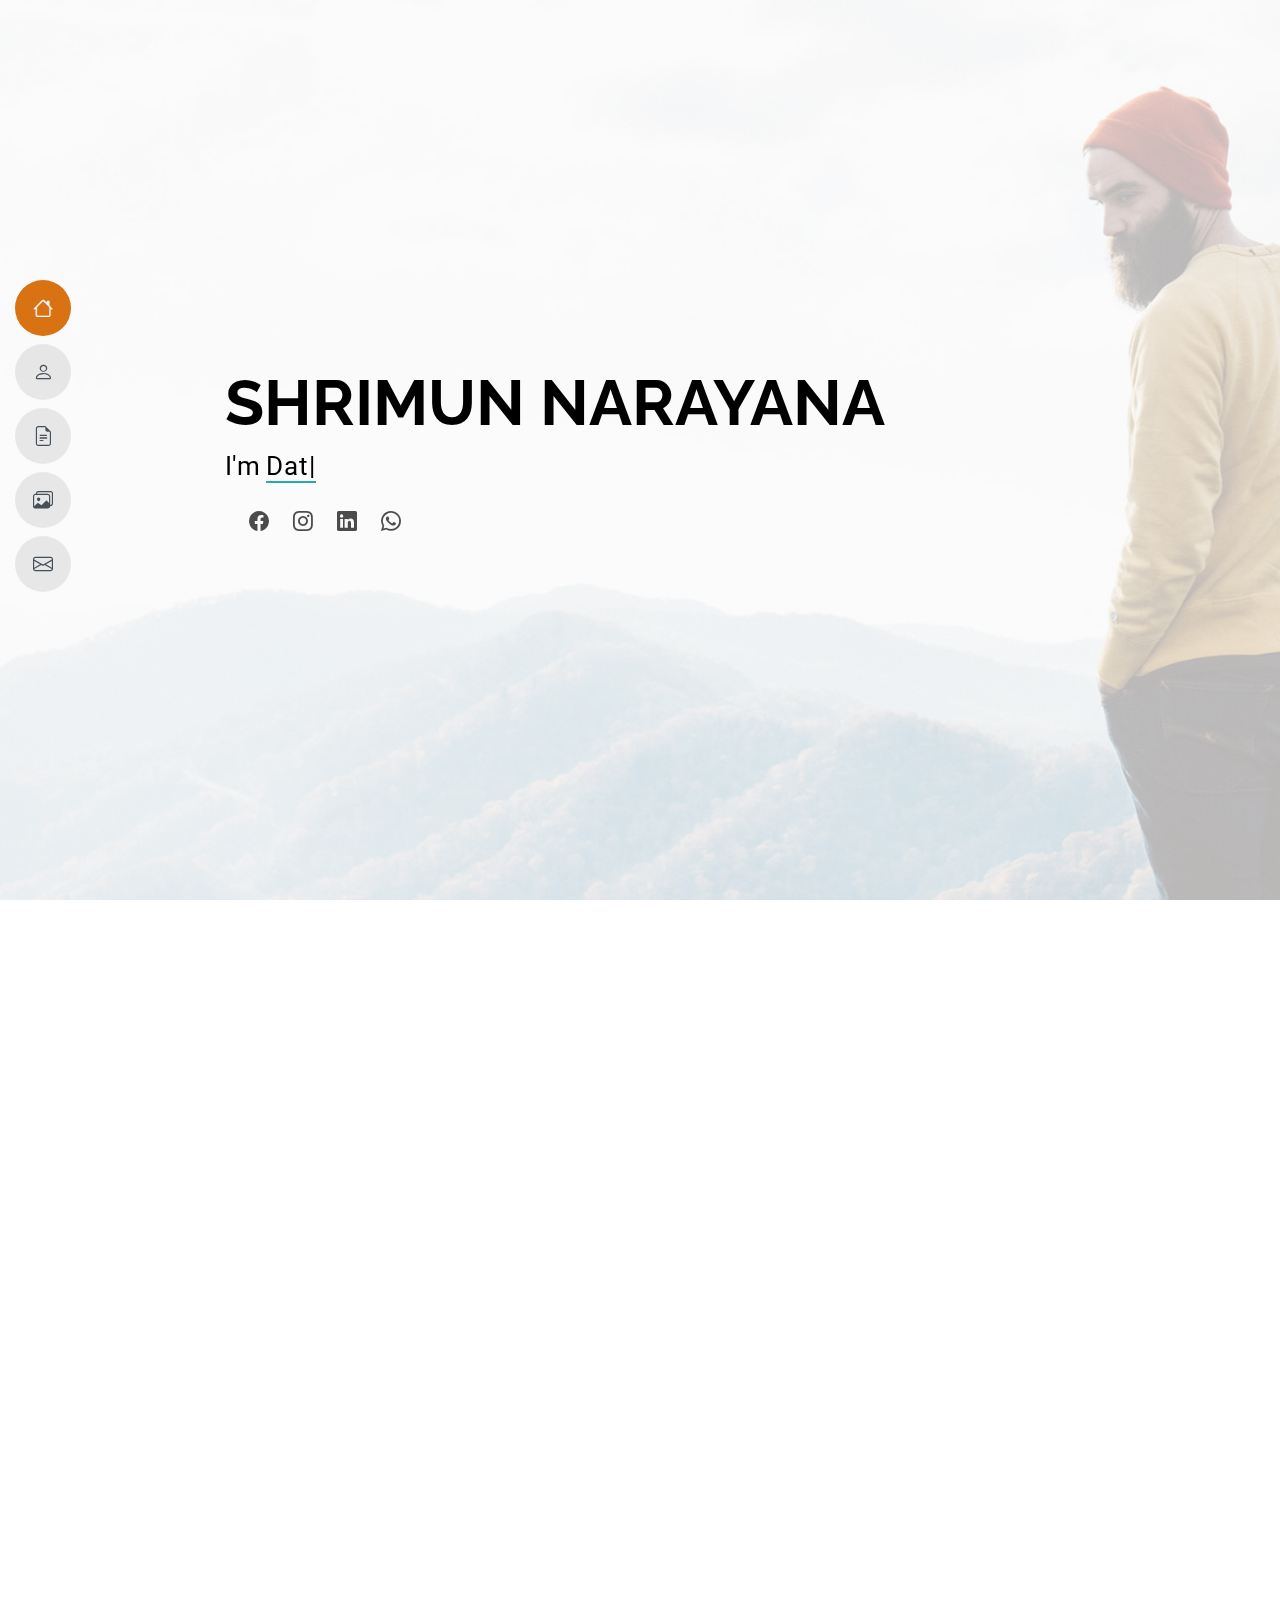
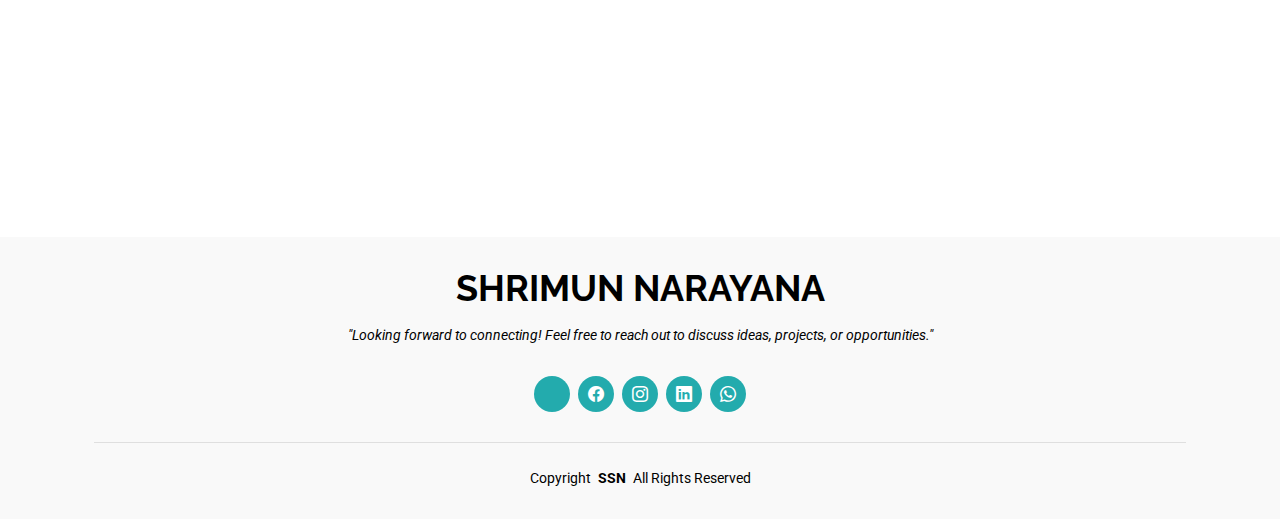
==== index.html @ 74896f48 "here i update the image and some wordings" ====
<!DOCTYPE html>
<html lang="en">

<head>
  <meta charset="utf-8">
  <meta content="width=device-width, initial-scale=1.0" name="viewport">
  <title>Index - MyResume Bootstrap Template</title>
  <meta content="" name="description">
  <meta content="" name="keywords">

  <!-- Favicons -->
  <link href="assets/img/favicon.png" rel="icon">
  <link href="assets/img/apple-touch-icon.png" rel="apple-touch-icon">

  <!-- Fonts -->
  <link href="https://fonts.googleapis.com" rel="preconnect">
  <link href="https://fonts.gstatic.com" rel="preconnect" crossorigin>
  <link href="https://fonts.googleapis.com/css2?family=Roboto:ital,wght@0,100;0,300;0,400;0,500;0,700;0,900;1,100;1,300;1,400;1,500;1,700;1,900&family=Poppins:ital,wght@0,100;0,200;0,300;0,400;0,500;0,600;0,700;0,800;0,900;1,100;1,200;1,300;1,400;1,500;1,600;1,700;1,800;1,900&family=Raleway:ital,wght@0,100;0,200;0,300;0,400;0,500;0,600;0,700;0,800;0,900;1,100;1,200;1,300;1,400;1,500;1,600;1,700;1,800;1,900&display=swap" rel="stylesheet">

  <!-- Vendor CSS Files -->
  <link href="assets/vendor/bootstrap/css/bootstrap.min.css" rel="stylesheet">
  <link href="assets/vendor/bootstrap-icons/bootstrap-icons.css" rel="stylesheet">
  <link href="assets/vendor/aos/aos.css" rel="stylesheet">
  <link href="assets/vendor/glightbox/css/glightbox.min.css" rel="stylesheet">
  <link href="assets/vendor/swiper/swiper-bundle.min.css" rel="stylesheet">

  <!-- Main CSS File -->
  <link href="assets/css/main.css" rel="stylesheet">


</head>

<body class="index-page">

  <header id="header" class="header d-flex flex-column justify-content-center">

    <i class="header-toggle d-xl-none bi bi-list"></i>

    <nav id="navmenu" class="navmenu">
      <ul>
        <li><a href="#hero" class="active"><i class="bi bi-house navicon"></i><span>Home</span></a></li>
        <li><a href="#about"><i class="bi bi-person navicon"></i><span>About</span></a></li>
        <li><a href="#resume"><i class="bi bi-file-earmark-text navicon"></i><span>Resume</span></a></li>
        <li><a href="#portfolio"><i class="bi bi-images navicon"></i><span>Portfolio</span></a></li>

        <li><a href="#contact"><i class="bi bi-envelope navicon"></i><span>Contact</span></a></li>
      </ul>
    </nav>

  </header>

  <main class="main">

    <!-- Hero Section -->
    <section id="hero" class="hero section light-background">

      <img src="assets/img/hero-bg.jpg" alt="">

      <div class="container" data-aos="zoom-out">
        <div class="row justify-content-center">
          <div class="col-lg-9">
            <h2>SHRIMUN NARAYANA</h2>
            <p>I'm <span class="typed" data-typed-items="Data analyst, web developer, video editor">Designer</span><span class="typed-cursor typed-cursor--blink" aria-hidden="true"></span></p>
            <div class="social-links">

              <a href="https://accounts.google.com/SignOutOptions?hl=en-GB&continue=https://mail.google.com/mail/&service=mail&ec=GBRAFw"><i class="bi bi-gmail"></i></a>
              <a href="#"><i class="bi bi-facebook"></i></a>
              <a href="https://www.instagram.com/_shrimon?igsh=MWozdzc5ZnB1eHlwaA=="><i class="bi bi-instagram"></i></a>
              <a href="https://www.linkedin.com/in/shrimun-narayana-s?utm_source=share&utm_campaign=share_via&utm_content=profile&utm_medium=android_app"><i class="bi bi-linkedin"></i></a>
              <a href="https://wa.me/8675671807(Shrimun narayana)"><i class="bi bi-whatsapp"></i></a>
              
            </div>
          </div>
        </div>
      </div>

    </section><!-- /Hero Section -->

    <!-- About Section -->
    <section id="about" class="about section">

      <!-- Section Title -->
      <div class="container section-title" data-aos="fade-up">
        <h2>About</h2>
        <p>Hey there! I'm Shrimun Narayana, a passionate Computer Science and Engineering student specializing in Data Science. I thrive on data-driven innovation, blending Python, front-end development, dashboards, and Tableau with analytical and creative problem-solving. Beyond coding, I enjoy video editing to make complex ideas visually engaging.

          I've worked on a Community Service Project (CSP) and am actively involved in research papers focused on AI and Data Science. My goal is to develop intelligent systems that solve real-world challenges, whether through interactive dashboards, AI models, or groundbreaking research. I’m always eager to learn, experiment, and innovate!</p>
      </div><!-- End Section Title -->

      <div class="container" data-aos="fade-up" data-aos-delay="100">

        <div class="row gy-4 justify-content-center">
          <div class="col-lg-4">
            <img src="assets/img/profile-img.jpg" class="img-fluid" alt="">
          </div>
          <div class="col-lg-8 content">
            <h2>DATA ANALYST &amp;...</h2>
            <p class="py-3">
              “Design is in everything we make, but it's also between those things"
            </p>
            <div class="row">
              <div class="col-lg-6">
                <ul>
                  <li><i class="bi bi-chevron-right"></i> <strong>Birthday:</strong> <span>3 SEP 2004</span></li>
                  <li><i class="bi bi-chevron-right"></i> <strong>Website:</strong> <span>Under construction!!</span></li>
                  <li><i class="bi bi-chevron-right"></i> <strong>Phone:</strong> <span>8675671807</span></li>
                  <li><i class="bi bi-chevron-right"></i> <strong>City:</strong> <span>Madurai, TN</span></li>
                </ul>
              </div>
              <div class="col-lg-6">
                <ul>
                  <li><i class="bi bi-chevron-right"></i> <strong>Age:</strong> <span>20</span></li>
                  <li><i class="bi bi-chevron-right"></i> <strong>Degree:</strong> <span>B.TECH</span></li>
                  <li><i class="bi bi-chevron-right"></i> <strong>Email:</strong> <span>imshrimun04@gmail.com</span></li>
                  <li><i class="bi bi-chevron-right"></i> <strong>Freelance:</strong> <span>Available</span></li>
                </ul>
              </div>
            </div>
            <p class="py-3">
              “It is never too late to be what you might have been..”
            </p>
          </div>
        </div>

      </div>

    </section><!-- /About Section -->


      </div>

    </section><!-- /Stats Section -->

    <!-- Skills Section -->
    <section id="skills" class="skills section">

      <!-- Section Title -->
      <div class="container section-title" data-aos="fade-up">
        <h2>Skills</h2>
        <p>"Blending data, design, and innovation to create intelligent solutions"</p>
      </div><!-- End Section Title -->

      <div class="container" data-aos="fade-up" data-aos-delay="100">

        <div class="row skills-content skills-animation">

          <div class="col-lg-6">

            <div class="progress">
              <span class="skill"><span>python</span> <i class="val">10%</i></span>
              <div class="progress-bar-wrap">
                <div class="progress-bar" role="progressbar" aria-valuenow="10" aria-valuemin="0" aria-valuemax="100"></div>
              </div>
            </div><!-- End Skills Item -->

            <div class="progress">
              <span class="skill"><span>sql</span> <i class="val">5%</i></span>
              <div class="progress-bar-wrap">
                <div class="progress-bar" role="progressbar" aria-valuenow="5" aria-valuemin="0" aria-valuemax="100"></div>
              </div>
            </div><!-- End Skills Item -->

            <div class="progress">
              <span class="skill"><span>frontend</span> <i class="val">30%</i></span>
              <div class="progress-bar-wrap">
                <div class="progress-bar" role="progressbar" aria-valuenow="30" aria-valuemin="0" aria-valuemax="100"></div>
              </div>
            </div><!-- End Skills Item -->

            <div class="progress">
              <span class="skill"><span>data analyst and handling tools</span> <i class="val">50%</i></span>
              <div class="progress-bar-wrap">
                <div class="progress-bar" role="progressbar" aria-valuenow="50" aria-valuemin="0" aria-valuemax="100"></div>
              </div>
            </div><!-- End Skills Item -->

          </div>

          <div class="col-lg-6">

            <div class="progress">
              <span class="skill"><span>backend</span> <i class="val">5%</i></span>
              <div class="progress-bar-wrap">
                <div class="progress-bar" role="progressbar" aria-valuenow="5" aria-valuemin="0" aria-valuemax="100"></div>
              </div>
            </div><!-- End Skills Item -->

            <div class="progress">
              <span class="skill"><span>flutter</span> <i class="val">5%</i></span>
              <div class="progress-bar-wrap">
                <div class="progress-bar" role="progressbar" aria-valuenow="5" aria-valuemin="0" aria-valuemax="100"></div>
              </div>
            </div><!-- End Skills Item -->

            <div class="progress">
              <span class="skill"><span>video editing</span> <i class="val">90%</i></span>
              <div class="progress-bar-wrap">
                <div class="progress-bar" role="progressbar" aria-valuenow="90" aria-valuemin="0" aria-valuemax="100"></div>
              </div>
            </div><!-- End Skills Item -->

          </div>

        </div>

      </div>

    </section><!-- /Skills Section -->

    <!-- Resume Section -->
    <section id="resume" class="resume section">

      <!-- Section Title -->
      <div class="container section-title" data-aos="fade-up">
        <h2>Resume</h2>
        <p>"Passionate about learning, innovating, and creating meaningful solutions."</p>
      </div><!-- End Section Title -->

      <div class="container">

        <div class="row">

          <div class="col-lg-6" data-aos="fade-up" data-aos-delay="100">
            <h3 class="resume-title">SUMMARY</h3>

            <div class="resume-item pb-0">
              <h4>SHRIMUN NARAYANA</h4>
              <p><em>Innovative and deadline-driven Computer Science and Engineering student with 4 years of experience & specializing in Data Science.Experienced in designing and developing data-driven solutions and interactive dashboards from initial concept to final, polished deliverables, enhancing technical skills through research and practical projects.</em></p>
              <ul>
                <li>Madurai, Tamil nadu, India</li>
                <li>(91+) 8675671807</li>
                <li>imshrimun04@gmail.com</li>
              </ul>
            </div><!-- Edn Resume Item -->

            <h3 class="resume-title">EDUCATION</h3>
            <div class="resume-item">
              <h4>B.TECH - COMPUTER SCIENCE ENGINEERING (DA)</h4>
              <h5>2022 - 2026</h5>
              <p><em>@ Kalasalingam Academy of Research and Education </em></p>
              <p>Studying at Kalasalingam University, I've gained hands-on experience in AI, Data Science, and technology-driven problem-solving. The university’s emphasis on research, innovation, and practical learning has shaped me into a skilled and adaptable professional ready for industry challenges.</p>
              
              <h4>high school</h4>
              <h5>2019 - 2022</h5>
              <p><em>@ C.E.O.A Matriculation And Higher Secondary School </em></p>

            </div><!-- Edn Resume Item -->

            <div class="col-lg-6" data-aos="fade-up" data-aos-delay="100">
              <h3 class="resume-title">MY PROJECTS</h3>
  
              <div class="resume-item pb-0">
                <h4>SHRIMUN NARAYANA</h4>
                <p><em>Innovative and deadline-driven Computer Science and Engineering student with 4 years of experience & specializing in Data Science.Experienced in designing and developing data-driven solutions and interactive dashboards from initial concept to final, polished deliverables, enhancing technical skills through research and practical projects.</em></p>
                <ul>
                  <li>Madurai, Tamil nadu, India</li>
                  <li>(91+) 8675671807</li>
                  <li>imshrimun04@gmail.com</li>
                </ul>
              </div><!-- Edn Resume Item -->

          </div>

        </div>

      </div>

    </section><!-- /Resume Section -->

    <!-- Portfolio Section -->
    <section id="portfolio" class="portfolio section">

      <!-- Section Title -->
      <div class="container section-title" data-aos="fade-up">
        <h2>Portfolio</h2>
        <p>"Showcasing the project, my journey of learning, innovation, and creativity."</p>
      </div><!-- End Section Title -->

      <div class="container">

        <div class="isotope-layout" data-default-filter="*" data-layout="masonry" data-sort="original-order">

          <ul class="portfolio-filters isotope-filters" data-aos="fade-up" data-aos-delay="100">
            <li data-filter="*" class="filter-active">All</li>

            <li data-filter=".filter-branding">DA Project</li>

            <li data-filter=".filter-branding">DVA Project</li>

            <li data-filter=".filter-branding">ML Project</li>

            <li data-filter=".filter-branding">CSP Project</li>

            <li data-filter=".filter-branding">Trail Projects</li>
          </ul><!-- End Portfolio Filters -->

          <div class="row gy-4 isotope-container" data-aos="fade-up" data-aos-delay="200">

            <div class="col-lg-4 col-md-6 portfolio-item isotope-item filter-app">
              <img src="assets/img/masonry-portfolio/masonry-portfolio-1.jpg" class="img-fluid" alt="">
              <div class="portfolio-info">
                <h4>WELLED</h4>
                <p>The Health Education Hub</p>
                <a href="assets/img/masonry-portfolio/masonry-portfolio-1.jpg" title="WELLED" data-gallery="portfolio-gallery-app" class="glightbox preview-link"><i class="bi bi-zoom-in"></i></a>
                <a href="portfolio-details.html" title="More Details" class="details-link"><i class="bi bi-link-45deg"></i></a>
              </div>
            </div><!-- End Portfolio Item -->

            <div class="col-lg-4 col-md-6 portfolio-item isotope-item filter-product">
              <img src="assets/img/masonry-portfolio/masonry-portfolio-2.jpg" class="img-fluid" alt="">
              <div class="portfolio-info">
                <h4>Product 1</h4>
                <p>Lorem ipsum, dolor sit</p>
                <a href="assets/img/masonry-portfolio/masonry-portfolio-2.jpg" title="Product 1" data-gallery="portfolio-gallery-product" class="glightbox preview-link"><i class="bi bi-zoom-in"></i></a>
                <a href="portfolio-details.html" title="More Details" class="details-link"><i class="bi bi-link-45deg"></i></a>
              </div>
            </div><!-- End Portfolio Item -->
           

          </div><!-- End Portfolio Container -->

        </div>

      </div>

    </section><!-- /Portfolio Section -->


        </div>

      </div>

    </section><!-- /Services Section -->

  

    <!-- Contact Section -->
    <section id="contact" class="contact section">

      <!-- Section Title -->
      <div class="container section-title" data-aos="fade-up">
        <h2>Contact</h2>
        <p>"I’m always open to new opportunities and discussions. Let’s connect!"</p>
      </div><!-- End Section Title -->

      <div class="container" data-aos="fade" data-aos-delay="100">

        <div class="row gy-4">

          <div class="col-lg-4">
            <div class="info-item d-flex" data-aos="fade-up" data-aos-delay="200">
              <i class="bi bi-geo-alt flex-shrink-0"></i>
              <div>
                <h3>Address</h3>
                <p>A108 Adam Street, New York, NY 535022</p>
              </div>
            </div><!-- End Info Item -->

            <div class="info-item d-flex" data-aos="fade-up" data-aos-delay="300">
              <i class="bi bi-telephone flex-shrink-0"></i>
              <div>
                <h3>Call Us</h3>
                <p>(91+) 8675671807</p>
              </div>
            </div><!-- End Info Item -->

            <div class="info-item d-flex" data-aos="fade-up" data-aos-delay="400">
              <i class="bi bi-envelope flex-shrink-0"></i>
              <div>
                <h3>Email Us</h3>
                <p>imshrimun04@gmail.com</p>
              </div>
            </div><!-- End Info Item -->

          </div>

          <div class="col-lg-8">
            <form action="forms/contact.php" method="post" class="php-email-form" data-aos="fade-up" data-aos-delay="200">
              <div class="row gy-4">

                <div class="col-md-6">
                  <input type="text" name="name" class="form-control" placeholder="Your Name" required="">
                </div>

                <div class="col-md-6 ">
                  <input type="email" class="form-control" name="email" placeholder="Your Email" required="">
                </div>

                <div class="col-md-12">
                  <input type="text" class="form-control" name="subject" placeholder="Subject" required="">
                </div>

                <div class="col-md-12">
                  <textarea class="form-control" name="message" rows="6" placeholder="Message" required=""></textarea>
                </div>

                <div class="col-md-12 text-center">
                  <div class="loading">Loading</div>
                  <div class="error-message"></div>
                  <div class="sent-message">Your message has been sent. Thank you!</div>

                  <button type="submit">Send Message</button>
                </div>
                
              </div>
            </form>
          </div><!-- End Contact Form -->

        </div>

      </div>

    </section><!-- /Contact Section -->

  </main>

  <footer id="footer" class="footer position-relative light-background">
    <div class="container">
      <h3 class="sitename">SHRIMUN NARAYANA</h3>
      <p>"Looking forward to connecting! Feel free to reach out to discuss ideas, projects, or opportunities."</p>
      <div class="social-links d-flex justify-content-center">
        <a href="https://accounts.google.com/SignOutOptions?hl=en-GB&continue=https://mail.google.com/mail/&service=mail&ec=GBRAFw"><i class="bi bi-gmail"></i></a>
        <a href=""><i class="bi bi-facebook"></i></a>
        <a href="https://www.instagram.com/_shrimon?igsh=MWozdzc5ZnB1eHlwaA=="><i class="bi bi-instagram"></i></a>
        
        <a href="https://www.linkedin.com/in/shrimun-narayana-s?utm_source=share&utm_campaign=share_via&utm_content=profile&utm_medium=android_app"><i class="bi bi-linkedin"></i></a>
        <a href="https://wa.me/8675671807"><i class="bi bi-whatsapp"></i></a>
      </div>
      <div class="container">
        <div class="copyright">
          <span>Copyright</span> <strong class="px-1 sitename">SSN</strong> <span>All Rights Reserved</span>
        </div>
        
        </div>
      </div>
    </div>
  </footer>

  <!-- Scroll Top -->
  <a href="#" id="scroll-top" class="scroll-top d-flex align-items-center justify-content-center"><i class="bi bi-arrow-up-short"></i></a>

  <!-- Preloader -->
  <div id="preloader"></div>

  <!-- Vendor JS Files -->
  <script src="assets/vendor/bootstrap/js/bootstrap.bundle.min.js"></script>
  <script src="assets/vendor/php-email-form/validate.js"></script>
  <script src="assets/vendor/aos/aos.js"></script>
  <script src="assets/vendor/typed.js/typed.umd.js"></script>
  <script src="assets/vendor/purecounter/purecounter_vanilla.js"></script>
  <script src="assets/vendor/waypoints/noframework.waypoints.js"></script>
  <script src="assets/vendor/glightbox/js/glightbox.min.js"></script>
  <script src="assets/vendor/imagesloaded/imagesloaded.pkgd.min.js"></script>
  <script src="assets/vendor/isotope-layout/isotope.pkgd.min.js"></script>
  <script src="assets/vendor/swiper/swiper-bundle.min.js"></script>

  <!-- Main JS File -->
  <script src="assets/js/main.js"></script>

</body>

</html>
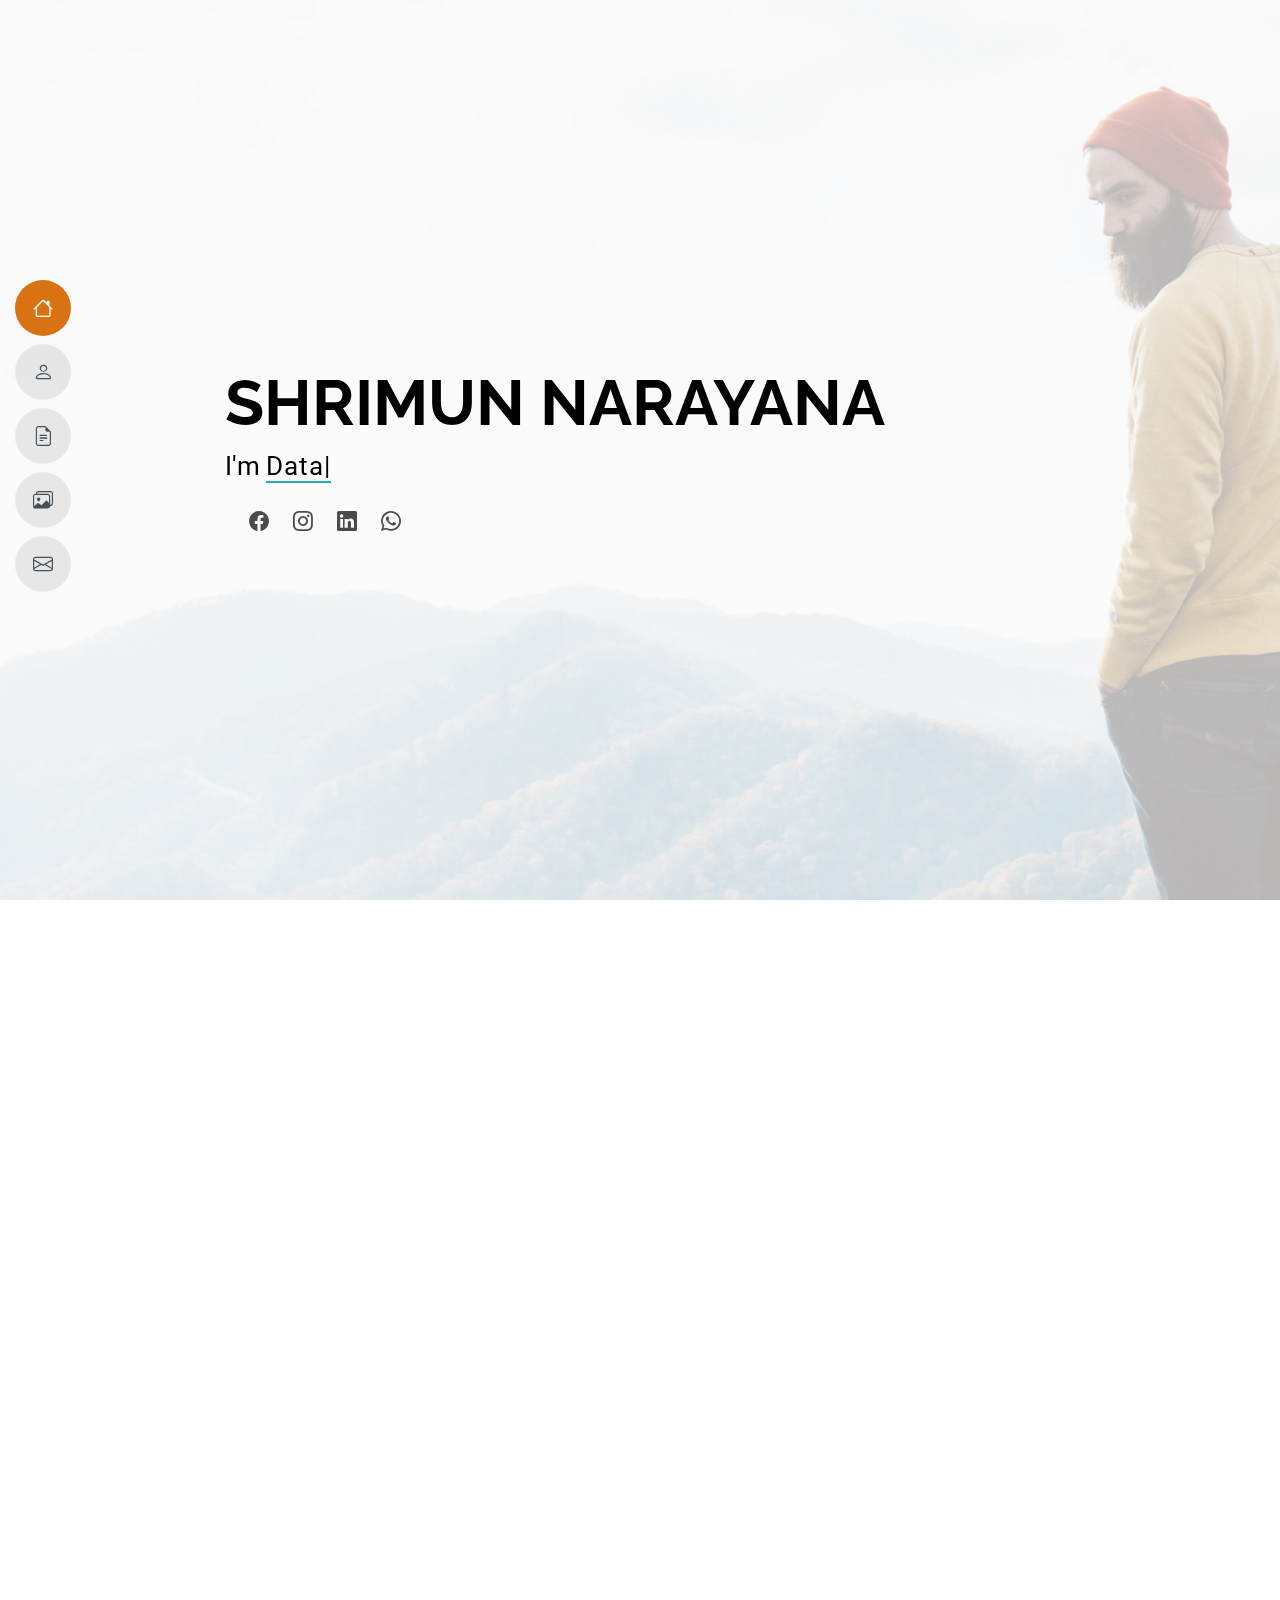
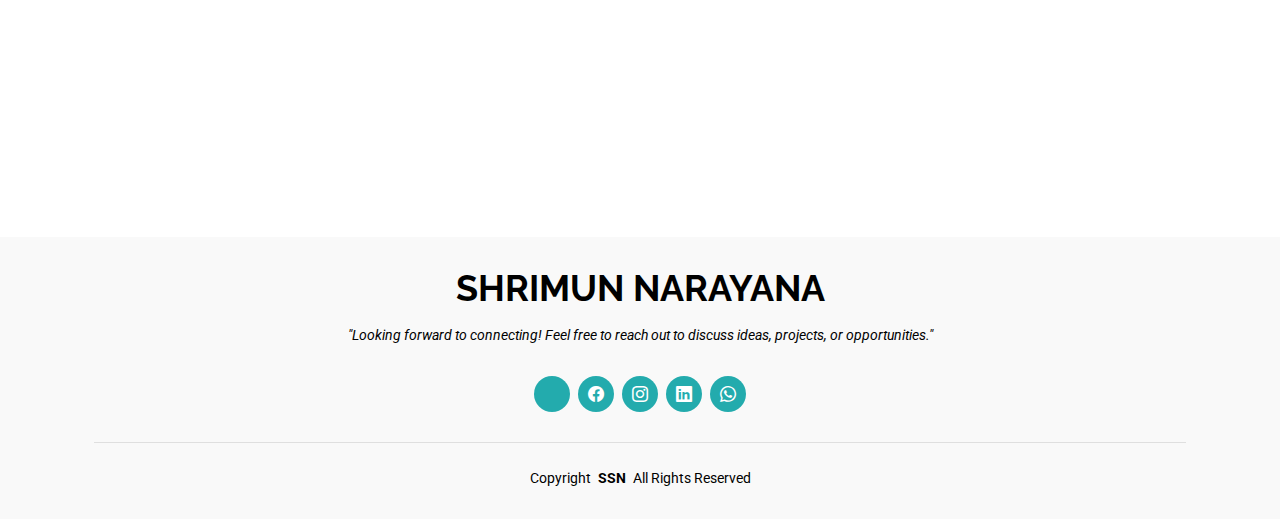
==== commit eeb12005: "again i update" ====
--- a/index.html
+++ b/index.html
@@ -67,7 +67,7 @@
               <a href="#"><i class="bi bi-facebook"></i></a>
               <a href="https://www.instagram.com/_shrimon?igsh=MWozdzc5ZnB1eHlwaA=="><i class="bi bi-instagram"></i></a>
               <a href="https://www.linkedin.com/in/shrimun-narayana-s?utm_source=share&utm_campaign=share_via&utm_content=profile&utm_medium=android_app"><i class="bi bi-linkedin"></i></a>
-              <a href="https://wa.me/8675671807(Shrimun narayana)"><i class="bi bi-whatsapp"></i></a>
+              <a href="https://wa.me/8675671807"><i class="bi bi-whatsapp"></i></a>
               
             </div>
           </div>
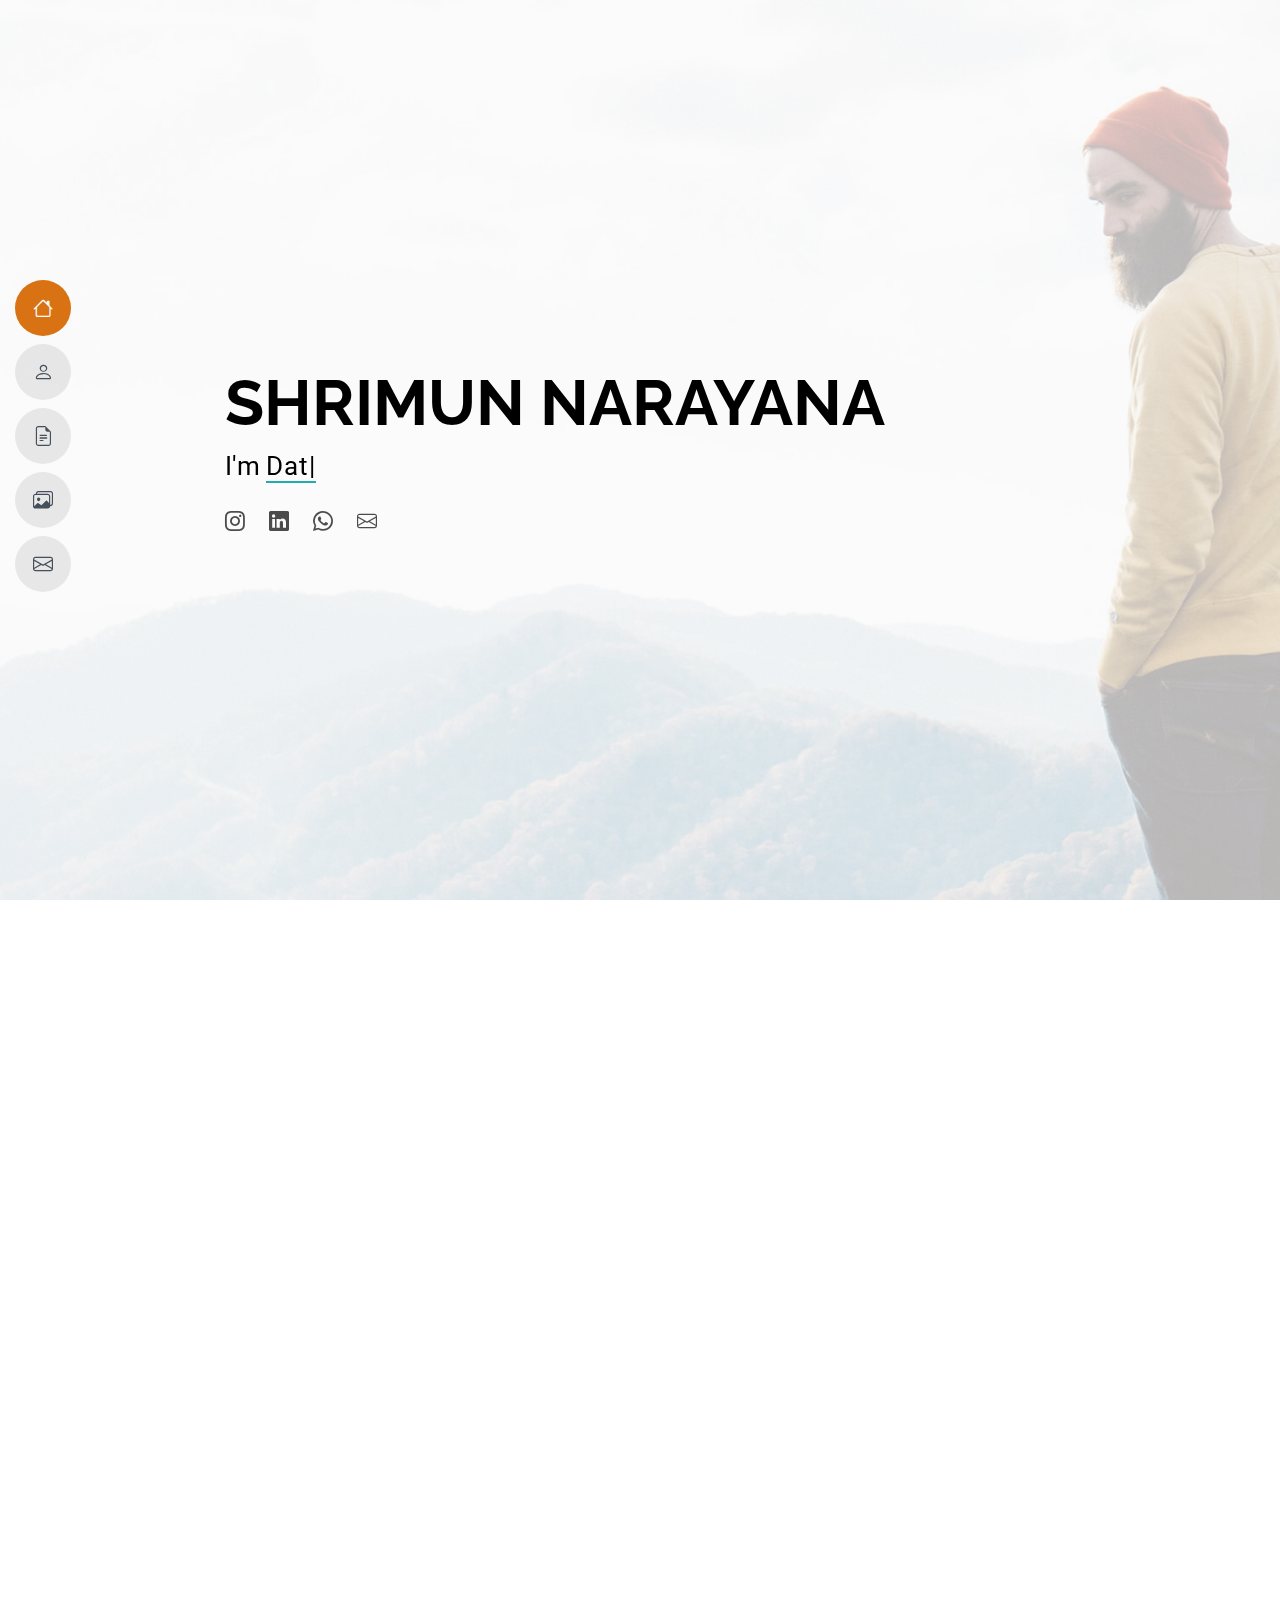
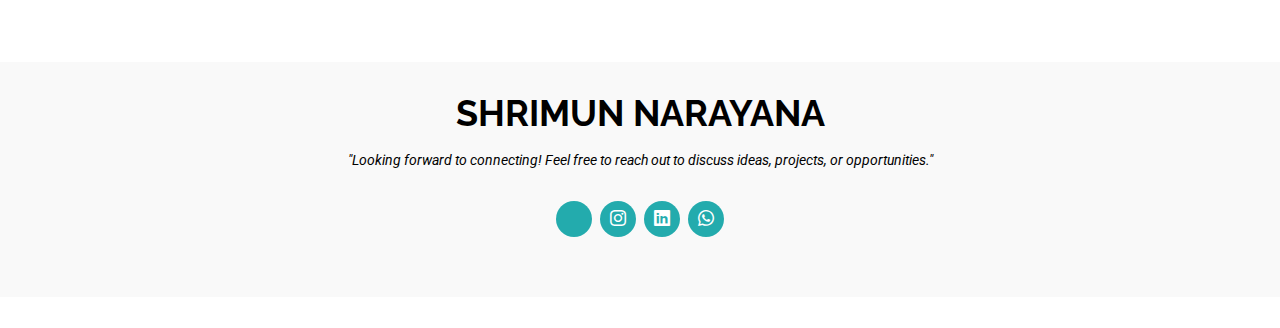
==== commit d1f81d80: "{i update something in resume and contact and adding the social links logo}" ====
--- a/index.html
+++ b/index.html
@@ -63,11 +63,11 @@
             <p>I'm <span class="typed" data-typed-items="Data analyst, web developer, video editor">Designer</span><span class="typed-cursor typed-cursor--blink" aria-hidden="true"></span></p>
             <div class="social-links">
 
-              <a href="https://accounts.google.com/SignOutOptions?hl=en-GB&continue=https://mail.google.com/mail/&service=mail&ec=GBRAFw"><i class="bi bi-gmail"></i></a>
-              <a href="#"><i class="bi bi-facebook"></i></a>
               <a href="https://www.instagram.com/_shrimon?igsh=MWozdzc5ZnB1eHlwaA=="><i class="bi bi-instagram"></i></a>
               <a href="https://www.linkedin.com/in/shrimun-narayana-s?utm_source=share&utm_campaign=share_via&utm_content=profile&utm_medium=android_app"><i class="bi bi-linkedin"></i></a>
               <a href="https://wa.me/8675671807"><i class="bi bi-whatsapp"></i></a>
+              <a href="https://accounts.google.com/SignOutOptions?hl=en-GB&continue=https://mail.google.com/mail/&service=mail&ec=GBRAFw"><i class="div class="info-item d-flex data-aos="fade-up" data-aos-delay="400">
+                <i class="bi bi-envelope flex-shrink-0"></i></i></a>
               
             </div>
           </div>
@@ -225,7 +225,7 @@
 
             <div class="resume-item pb-0">
               <h4>SHRIMUN NARAYANA</h4>
-              <p><em>Innovative and deadline-driven Computer Science and Engineering student with 4 years of experience & specializing in Data Science.Experienced in designing and developing data-driven solutions and interactive dashboards from initial concept to final, polished deliverables, enhancing technical skills through research and practical projects.</em></p>
+              <p><em>Innovative and deadline-driven Computer Science and Engineering student with 4 years of experience & specializing in Data Science.Experienced in designing and developing data-driven solutions and interactive dashboards from initial concept to final, polished deliverables, enhancing technical skills through research and practical projects. (Need to update all)</em></p>
               <ul>
                 <li>Madurai, Tamil nadu, India</li>
                 <li>(91+) 8675671807</li>
@@ -251,11 +251,11 @@
   
               <div class="resume-item pb-0">
                 <h4>SHRIMUN NARAYANA</h4>
-                <p><em>Innovative and deadline-driven Computer Science and Engineering student with 4 years of experience & specializing in Data Science.Experienced in designing and developing data-driven solutions and interactive dashboards from initial concept to final, polished deliverables, enhancing technical skills through research and practical projects.</em></p>
+                <p><em>These are the projects that i and my team worked on it.. </em></p>
                 <ul>
-                  <li>Madurai, Tamil nadu, India</li>
-                  <li>(91+) 8675671807</li>
-                  <li>imshrimun04@gmail.com</li>
+                  <li>CSP - The Health Education Hub (WELLED)</li>
+                  <li>IBM - Budget Sales Analysis And visualization , Inventory Management In Pharamaceutical , Advance heart Disease Prediction In MAchine Learning & so on..</li>
+                  <li>Capstone in final year (upcoming) </li>
                 </ul>
               </div><!-- Edn Resume Item -->
 
@@ -283,13 +283,6 @@
           <ul class="portfolio-filters isotope-filters" data-aos="fade-up" data-aos-delay="100">
             <li data-filter="*" class="filter-active">All</li>
 
-            <li data-filter=".filter-branding">DA Project</li>
-
-            <li data-filter=".filter-branding">DVA Project</li>
-
-            <li data-filter=".filter-branding">ML Project</li>
-
-            <li data-filter=".filter-branding">CSP Project</li>
 
             <li data-filter=".filter-branding">Trail Projects</li>
           </ul><!-- End Portfolio Filters -->
@@ -352,14 +345,14 @@
               <i class="bi bi-geo-alt flex-shrink-0"></i>
               <div>
                 <h3>Address</h3>
-                <p>A108 Adam Street, New York, NY 535022</p>
+                <p>Madurai, Tamil Nadu, India</p>
               </div>
             </div><!-- End Info Item -->
 
             <div class="info-item d-flex" data-aos="fade-up" data-aos-delay="300">
               <i class="bi bi-telephone flex-shrink-0"></i>
               <div>
-                <h3>Call Us</h3>
+                <h3>Ping me</h3>
                 <p>(91+) 8675671807</p>
               </div>
             </div><!-- End Info Item -->
@@ -367,41 +360,12 @@
             <div class="info-item d-flex" data-aos="fade-up" data-aos-delay="400">
               <i class="bi bi-envelope flex-shrink-0"></i>
               <div>
-                <h3>Email Us</h3>
+                <h3>Email me</h3>
                 <p>imshrimun04@gmail.com</p>
               </div>
             </div><!-- End Info Item -->
 
-          </div>
-
-          <div class="col-lg-8">
-            <form action="forms/contact.php" method="post" class="php-email-form" data-aos="fade-up" data-aos-delay="200">
-              <div class="row gy-4">
-
-                <div class="col-md-6">
-                  <input type="text" name="name" class="form-control" placeholder="Your Name" required="">
-                </div>
-
-                <div class="col-md-6 ">
-                  <input type="email" class="form-control" name="email" placeholder="Your Email" required="">
-                </div>
-
-                <div class="col-md-12">
-                  <input type="text" class="form-control" name="subject" placeholder="Subject" required="">
-                </div>
-
-                <div class="col-md-12">
-                  <textarea class="form-control" name="message" rows="6" placeholder="Message" required=""></textarea>
-                </div>
-
-                <div class="col-md-12 text-center">
-                  <div class="loading">Loading</div>
-                  <div class="error-message"></div>
-                  <div class="sent-message">Your message has been sent. Thank you!</div>
-
-                  <button type="submit">Send Message</button>
-                </div>
-                
+          
               </div>
             </form>
           </div><!-- End Contact Form -->
@@ -419,17 +383,15 @@
       <h3 class="sitename">SHRIMUN NARAYANA</h3>
       <p>"Looking forward to connecting! Feel free to reach out to discuss ideas, projects, or opportunities."</p>
       <div class="social-links d-flex justify-content-center">
-        <a href="https://accounts.google.com/SignOutOptions?hl=en-GB&continue=https://mail.google.com/mail/&service=mail&ec=GBRAFw"><i class="bi bi-gmail"></i></a>
-        <a href=""><i class="bi bi-facebook"></i></a>
+        <a href="https://accounts.google.com/SignOutOptions?hl=en-GB&continue=https://mail.google.com/mail/&service=mail&ec=GBRAFw"><i class="div class="info-item d-flex data-aos="fade-up" data-aos-delay="400">
+          <i class="bi bi-envelope flex-shrink-0"></i></i></a>
+        
         <a href="https://www.instagram.com/_shrimon?igsh=MWozdzc5ZnB1eHlwaA=="><i class="bi bi-instagram"></i></a>
         
         <a href="https://www.linkedin.com/in/shrimun-narayana-s?utm_source=share&utm_campaign=share_via&utm_content=profile&utm_medium=android_app"><i class="bi bi-linkedin"></i></a>
         <a href="https://wa.me/8675671807"><i class="bi bi-whatsapp"></i></a>
       </div>
-      <div class="container">
-        <div class="copyright">
-          <span>Copyright</span> <strong class="px-1 sitename">SSN</strong> <span>All Rights Reserved</span>
-        </div>
+      
         
         </div>
       </div>
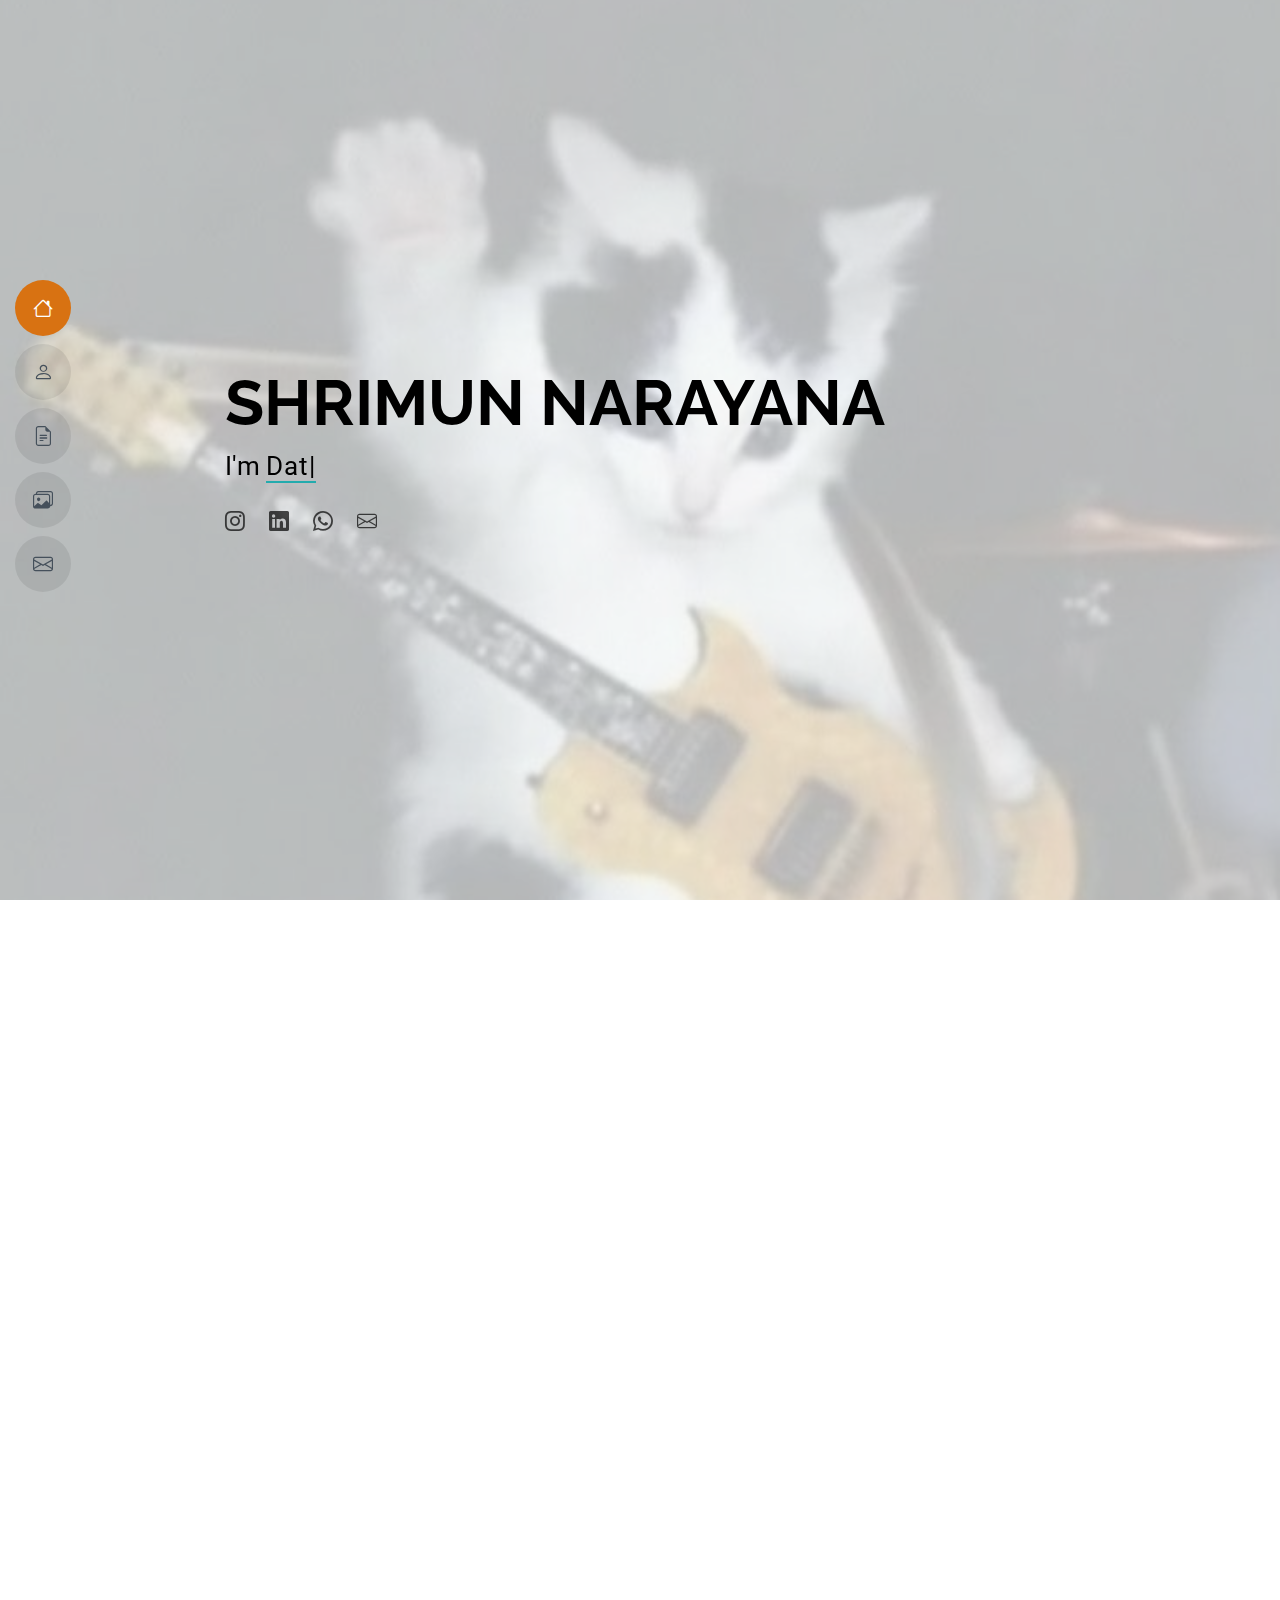
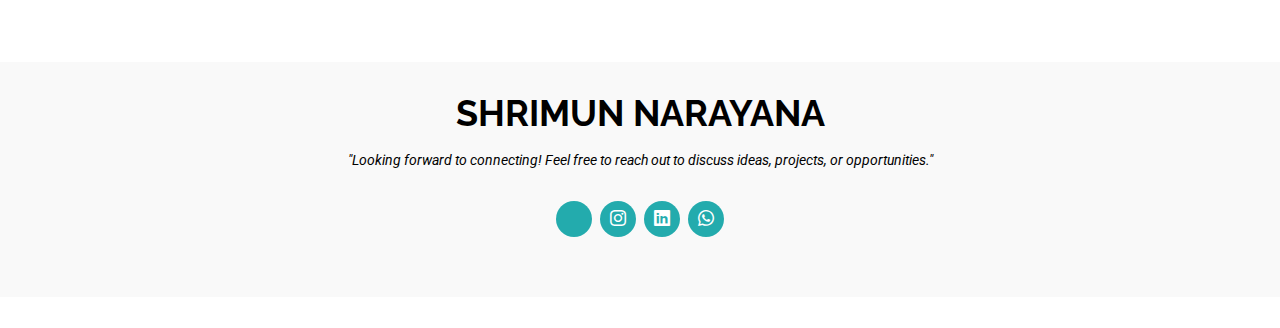
==== commit 50e835d3: "{again update}" ====
--- a/index.html
+++ b/index.html
@@ -4,7 +4,7 @@
 <head>
   <meta charset="utf-8">
   <meta content="width=device-width, initial-scale=1.0" name="viewport">
-  <title>Index - MyResume Bootstrap Template</title>
+  <title>Portfolio - Shrimun Narayana</title>
   <meta content="" name="description">
   <meta content="" name="keywords">
 
@@ -54,7 +54,7 @@
     <!-- Hero Section -->
     <section id="hero" class="hero section light-background">
 
-      <img src="assets/img/hero-bg.jpg" alt="">
+      <img src="assets\img\cop1.jpg" alt="">
 
       <div class="container" data-aos="zoom-out">
         <div class="row justify-content-center">
@@ -91,7 +91,7 @@
 
         <div class="row gy-4 justify-content-center">
           <div class="col-lg-4">
-            <img src="assets/img/profile-img.jpg" class="img-fluid" alt="">
+            <img src="assets\img\cop1.jpg" class="img-fluid" alt="">
           </div>
           <div class="col-lg-8 content">
             <h2>DATA ANALYST &amp;...</h2>
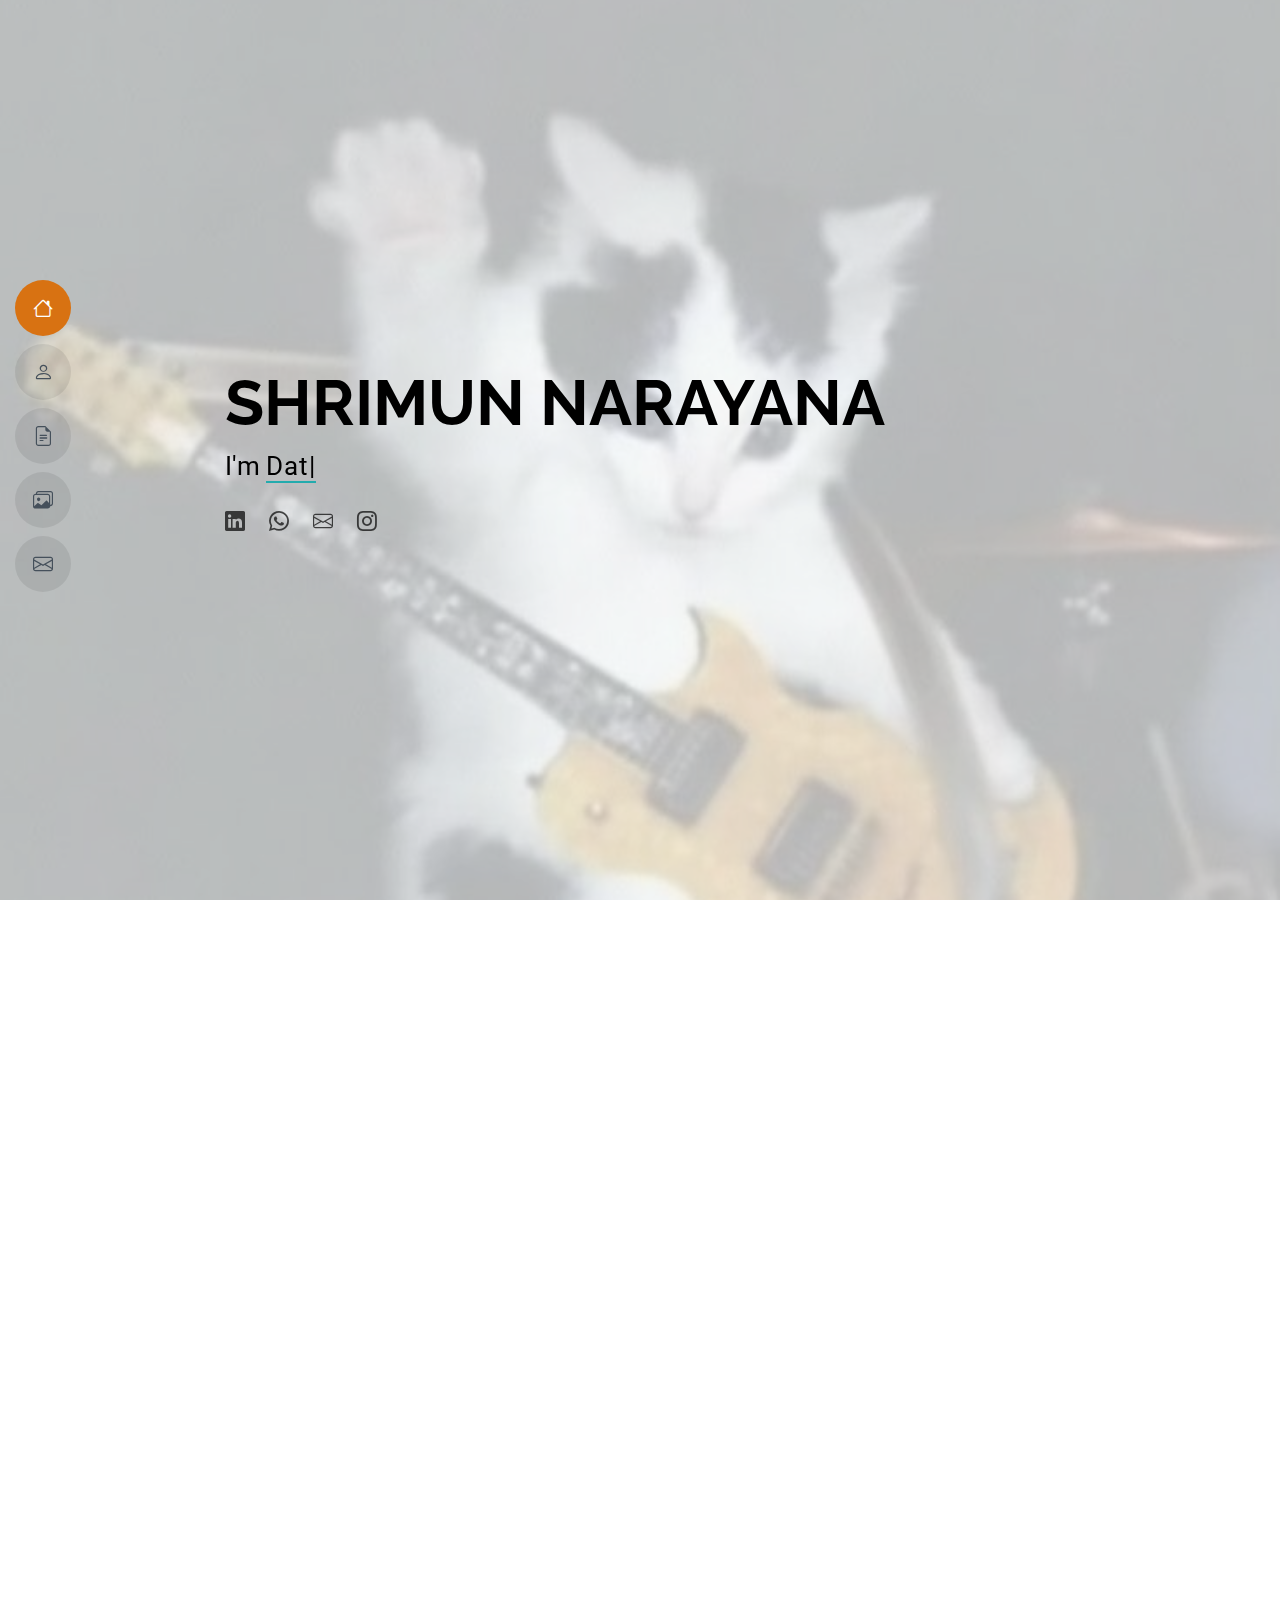
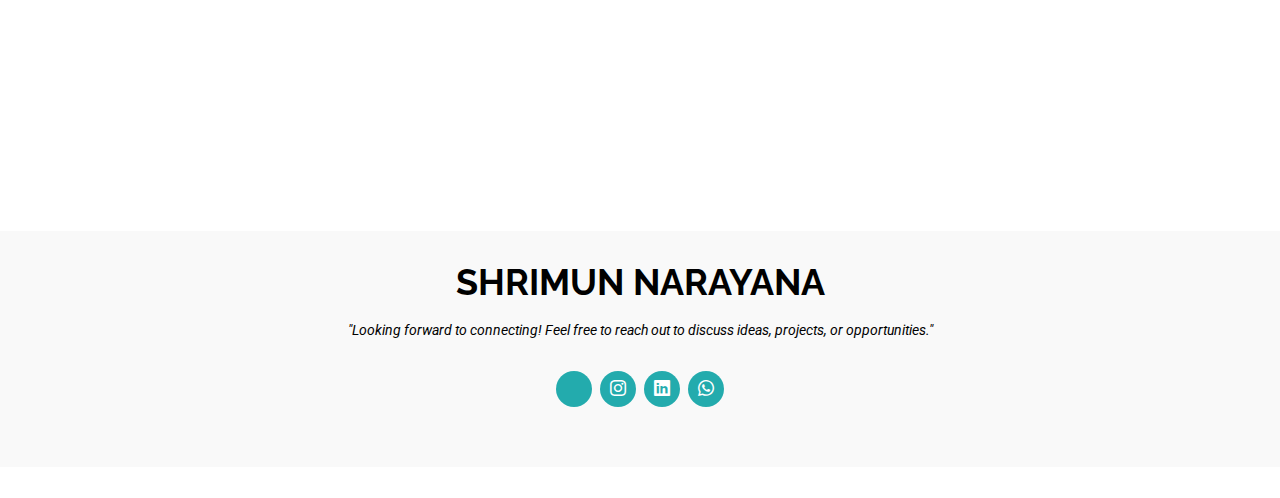
==== commit 32494a21: "{update some images}" ====
--- a/index.html
+++ b/index.html
@@ -5,12 +5,12 @@
   <meta charset="utf-8">
   <meta content="width=device-width, initial-scale=1.0" name="viewport">
   <title>Portfolio - Shrimun Narayana</title>
-  <meta content="" name="description">
-  <meta content="" name="keywords">
+  <meta content="about" name="A portfolio is a collection of your best work that showcases your skills, experience, and growth">
+  <meta content="This" name="Portfolio about me!">
 
   <!-- Favicons -->
-  <link href="assets/img/favicon.png" rel="icon">
-  <link href="assets/img/apple-touch-icon.png" rel="apple-touch-icon">
+  <link href="assets\img\letter-s.png" rel="icon">
+  <link href="assets\img\SN.jpg" rel="SNN">
 
   <!-- Fonts -->
   <link href="https://fonts.googleapis.com" rel="preconnect">
@@ -63,11 +63,12 @@
             <p>I'm <span class="typed" data-typed-items="Data analyst, web developer, video editor">Designer</span><span class="typed-cursor typed-cursor--blink" aria-hidden="true"></span></p>
             <div class="social-links">
 
-              <a href="https://www.instagram.com/_shrimon?igsh=MWozdzc5ZnB1eHlwaA=="><i class="bi bi-instagram"></i></a>
+              
               <a href="https://www.linkedin.com/in/shrimun-narayana-s?utm_source=share&utm_campaign=share_via&utm_content=profile&utm_medium=android_app"><i class="bi bi-linkedin"></i></a>
               <a href="https://wa.me/8675671807"><i class="bi bi-whatsapp"></i></a>
               <a href="https://accounts.google.com/SignOutOptions?hl=en-GB&continue=https://mail.google.com/mail/&service=mail&ec=GBRAFw"><i class="div class="info-item d-flex data-aos="fade-up" data-aos-delay="400">
                 <i class="bi bi-envelope flex-shrink-0"></i></i></a>
+              <a href="https://www.instagram.com/_shrimon?igsh=MWozdzc5ZnB1eHlwaA=="><i class="bi bi-instagram"></i></a>
               
             </div>
           </div>
@@ -290,7 +291,7 @@
           <div class="row gy-4 isotope-container" data-aos="fade-up" data-aos-delay="200">
 
             <div class="col-lg-4 col-md-6 portfolio-item isotope-item filter-app">
-              <img src="assets/img/masonry-portfolio/masonry-portfolio-1.jpg" class="img-fluid" alt="">
+              <img src="assets\img\masonry-portfolio\Health.jpg" class="img-fluid" alt="">
               <div class="portfolio-info">
                 <h4>WELLED</h4>
                 <p>The Health Education Hub</p>
@@ -299,13 +300,7 @@
               </div>
             </div><!-- End Portfolio Item -->
 
-            <div class="col-lg-4 col-md-6 portfolio-item isotope-item filter-product">
-              <img src="assets/img/masonry-portfolio/masonry-portfolio-2.jpg" class="img-fluid" alt="">
-              <div class="portfolio-info">
-                <h4>Product 1</h4>
-                <p>Lorem ipsum, dolor sit</p>
-                <a href="assets/img/masonry-portfolio/masonry-portfolio-2.jpg" title="Product 1" data-gallery="portfolio-gallery-product" class="glightbox preview-link"><i class="bi bi-zoom-in"></i></a>
-                <a href="portfolio-details.html" title="More Details" class="details-link"><i class="bi bi-link-45deg"></i></a>
+            
               </div>
             </div><!-- End Portfolio Item -->
            
